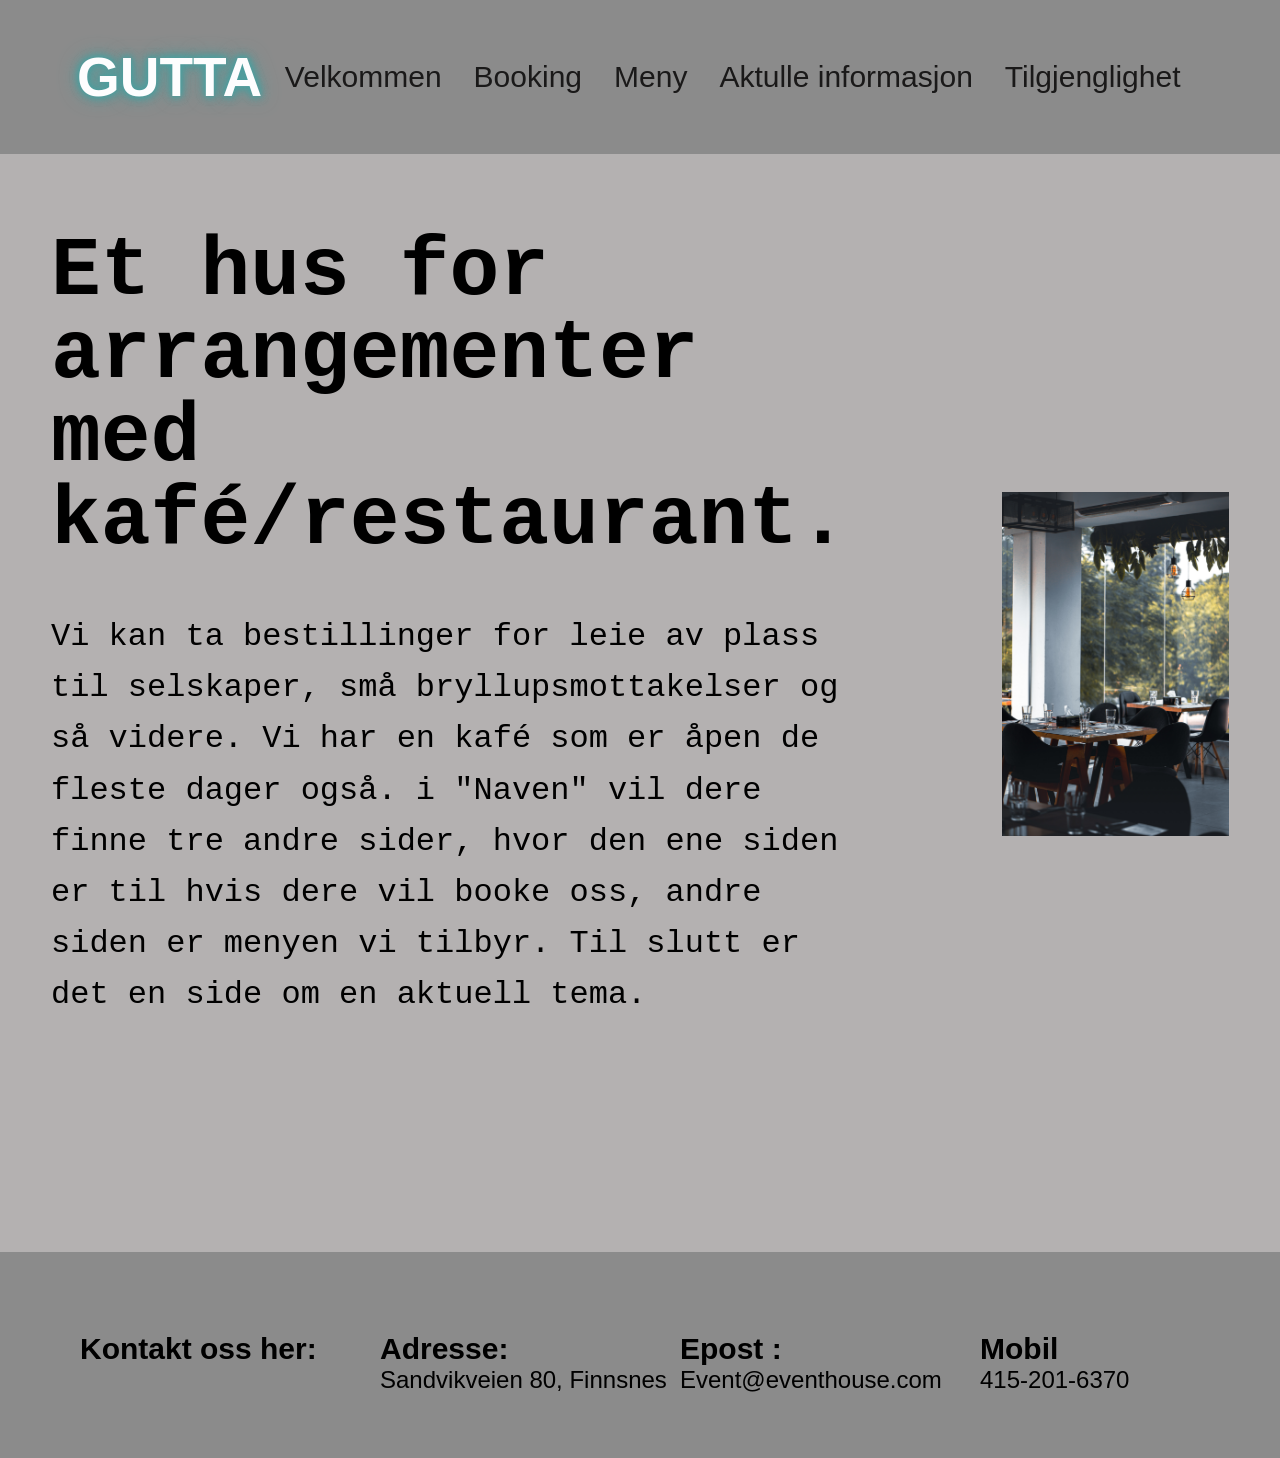
==== index.html @ 12390c13 "boop" ====
<html lang="no">
<head>
    <meta charset="UTF-8">
    <meta http-equiv="X-UA-Compatible" content="IE=edge">
    <meta name="viewport" content="width=device-width, initial-scale=1.0">
    <link rel="stylesheet" href="CSS/index.css">    
  
    <title>Event og caffe </title>
</head>
<body>
      <!-- NAV  start-->

    <header class="header">

          <p class="logo" id="logo" target="#">GUTTA</p>
        

        <nav class="navBar">
          <ul class="nav">
            <input type="checkbox" id="checkbox_toggle" />
            <label for="checkbox_toggle" class="knapp">&#9776;</label>
            <div class="nav-list">
              <li><a tabindex="0" class="nav-link" href="index.html">Velkommen</a></li>
              <li><a tabindex="0" class="nav-link" href="Booking.html">Booking</a></li>
              <li><a tabindex="0" class="nav-link" href="meny.html">Meny</a></li>
              <li><a tabindex="0" class="nav-link" href="aktuellinformasjon.html">Aktulle informasjon</a></li>
              <li><a tabindex="0" class="nav-link" href="tilgjenglighet.html">Tilgjenglighet</a></li>
            </div>
          </ul>
        </nav>

     <!-- NAV slutt-->

   <main>
      <!--
       Forklaring av siden
      -->
    
    </header>
    <section class="Velkommen-seksjon">
        <div class="info">
          <div class="info-boks">
            <h1 class="første-oversikt">
                Et hus for arrangementer med kafé/restaurant.
            </h1>
            <p class="info-tekst">
                Vi kan ta bestillinger for leie av plass til selskaper, små
                bryllupsmottakelser og så videre. Vi har en kafé som er åpen de fleste dager også.
                i "Naven" vil dere finne tre andre sider, hvor den ene siden er til hvis dere vil
                booke oss, andre siden er menyen vi tilbyr. Til slutt er det en side om en aktuell tema. 
            </p>
          </div>
          <div class="info-bilde-box">
            <img src="bilder/resturantBilde.jpg"  class="info-bilde"
              alt="Bilde av en resturant, hvor du kan se bildet av to bord med stoler"/>
          </div>
        </div>
      </section>
    </main>
     <!---->

   <!--    Footer Start    -->
    <footer class="footer">
        <div class="footer-container">
            <div class="footer-tekst">
                <p>
                      Kontakt oss her:
                </p>
             
        
            </div>
            <div>
                <p class="adresse-kolonne">
                    Adresse: 
                </p>
                <a class="footer-link" href="https://www.google.com/maps/place/Sandvikveien+80,+9300+Finnsnes/@69.234415,18.0194622,17z/data=!3m1!4b1!4m6!3m5!1s0x45db46e97626eec7:0x40d2653f2d24101a!8m2!3d69.2344151!4d18.0239469!16s%2Fg%2F11c26gy6r1">
                  Sandvikveien 80, Finnsnes
                </a>

            </div>
            <div>

                <p class="epost-kolonne">Epost : </p>
                <a class="footer-link" href="mailto:Eventhouse@eventhouse.com"
                >Event@eventhouse.com</a
              >

            </div>
           
            <div>
                <p class="mobil-kolonne">Mobil</p>
                <a class="footer-link" href="tel:415-201-6370">415-201-6370</a
                    >
            </div>

        </div>
    </footer>
    <script>
      var logoEl = document.getElementById("logo");

      logoEl.addEventListener("click", start);

      function start() {
        location.href = "index.html";
      }

    </script>
     <!--    Footer Slutt   -->
</body>
</html>
---- CSS/index.css ----
* {
    padding: 0;
    margin: 0;
    box-sizing: border-box;
    font-family: Arial, Helvetica, sans-serif;
  }


  /**************************/
  /* Nav */
  /**************************/
  .header {
    justify-content: space-between;
    align-items: center;
    display: flex;
    background-color: #8b8b8b;
    height: 154px;
    padding: 0 77px;
  }
  
  .logo {
    font-size: 55px;
    font-weight: 650;
    color: #fdfdfe;
    text-shadow: 0px 0px 5px #4c9e9e, 0px 0px 10px #4c9e9e, 0px 0px 10px #4c9e9e,
    0px 0px 20px #4c9e9e;
  }

  .logo:hover {
    cursor:pointer;
    letter-spacing: 2.4px;
    transition: 0.2s;
  }
  

  .nav a, li {
    color: rgb(26, 25, 25);
    list-style: none;
   text-decoration: none;
   }
   
   .nav-list {
    display: flex;
    gap: 8px;
    font-size: 30px ;
   }
   .nav-list li:hover {
    background-color: #4c9e9e;
    text-decoration: underline black;
    border-radius: 4px;
   
   }
   .nav-list li {
    padding: 6px 12px;
   }
   .knapp, #checkbox_toggle{
     display: none;
     font-size: 34px;
   }
  

/***********************/
/* Tekstrelatert**********/
/****h1, h2, a, 
klasse til h2 og p ***/
.første-oversikt {
  font-size: 83px;
  line-height: 1;
  margin-bottom: 48px;
  font-weight: 600;
  color: rgb(0, 0, 0);
  font-family: monospace;
}
.info-tekst{
  font-size: 32px;
  line-height: 1.6;
  font-family: monospace;
}
.footer-tekst, .adresse-kolonne, .epost-kolonne, .mobil-kolonne{
  font-weight: bold;
  font-size: 30px;
}

.copyright {
  font-size: 12px;
}
  
  /****************/
  /*Layout*/
  /*********************/

  
.velkommen-seksjon {
    background-color: #b4b1b1;
    padding: 77px 0 154px 0;
  }

  .meny-seksjon {
    background-color: #b4b1b1;
    padding: 77px 0 154px 0;
    margin-top: 100px;
    margin-bottom: 300px;
  }
  
  .info {
    max-width: 2080px;
    margin: 0 auto;
    padding: 0 51px;
    display: grid;
    grid-template-columns: 1fr 1fr;
    gap: 154px;
    align-items: center;
  }
  
  .info-tekst{
    margin-bottom: 4.8rem;
  }
  
  .info-bilde{
    width: 100%;
  }
 


/**************************/
/* Footer */
/**************************/

.footer{
    padding: 80px 0 64px 80px;
    border-top: 1px solid #b4b1b1; ;
   background-color: #8b8b8b;
}

.footer-link {
  color:black;
  text-decoration: none;

}

.footer-container{
    display: grid;
    grid-template-columns: repeat(4,1fr)

}
.footer-container {
    font-size: 1.5rem;
    
}

/*****************/
/*Tablets*********/
@media(max-width:940px){
 
/*****Naven*******/
 
  
  .nav-list{ 
    display:none;
    position: absolute;
    background-color: #b4b1b1;
    right: 0;
    left: 0;
    text-align: center;
    padding: 19px 0;
    
   }
   .nav-list li:hover {
    display: inline-block;
    background-color:#489696;
   }
   .nav-list li + li {
    margin-top: 16px;
   }
   input[type=checkbox]:checked ~ .nav-list{
    display: block;
   }
   .knapp{
    display: block;
   }




 /******Velkomen siden******/
 .info-tekst{
    margin-bottom: 0;
 }
 .info{
    padding: 16px 48px;
    grid-template-columns: 1fr;
 }
 .info-bilde{
    align-items: center;
    padding-left: 50px;
    width: 80%;
 }
 
 .første-oversikt{
    font-size: 64px;
    margin-bottom: 32px;
    margin-top: 48px;
 }

 /****Footer*****/
 .footer{
    padding: 10px 0 15px 10px;
}

.footer-tekst, .adresse-kolonne, .epost-kolonne, .mobil-kolonne{
  font-size: 25px;
}


/**********Mobil**************/
@media (max-width: 480px) {

  .info-tekst{
    font-size: 24px;
    padding: 20px,20px;
   }
   .første-oversikt{
     font-size: 48px;
   
  }
 

  .footer-container{
    display: grid;
    grid-template-columns: 1fr;
}

.footer-container p{
  font-size: 24px;
  padding-bottom: 16px;
  padding-top: 8px;
}


}

}
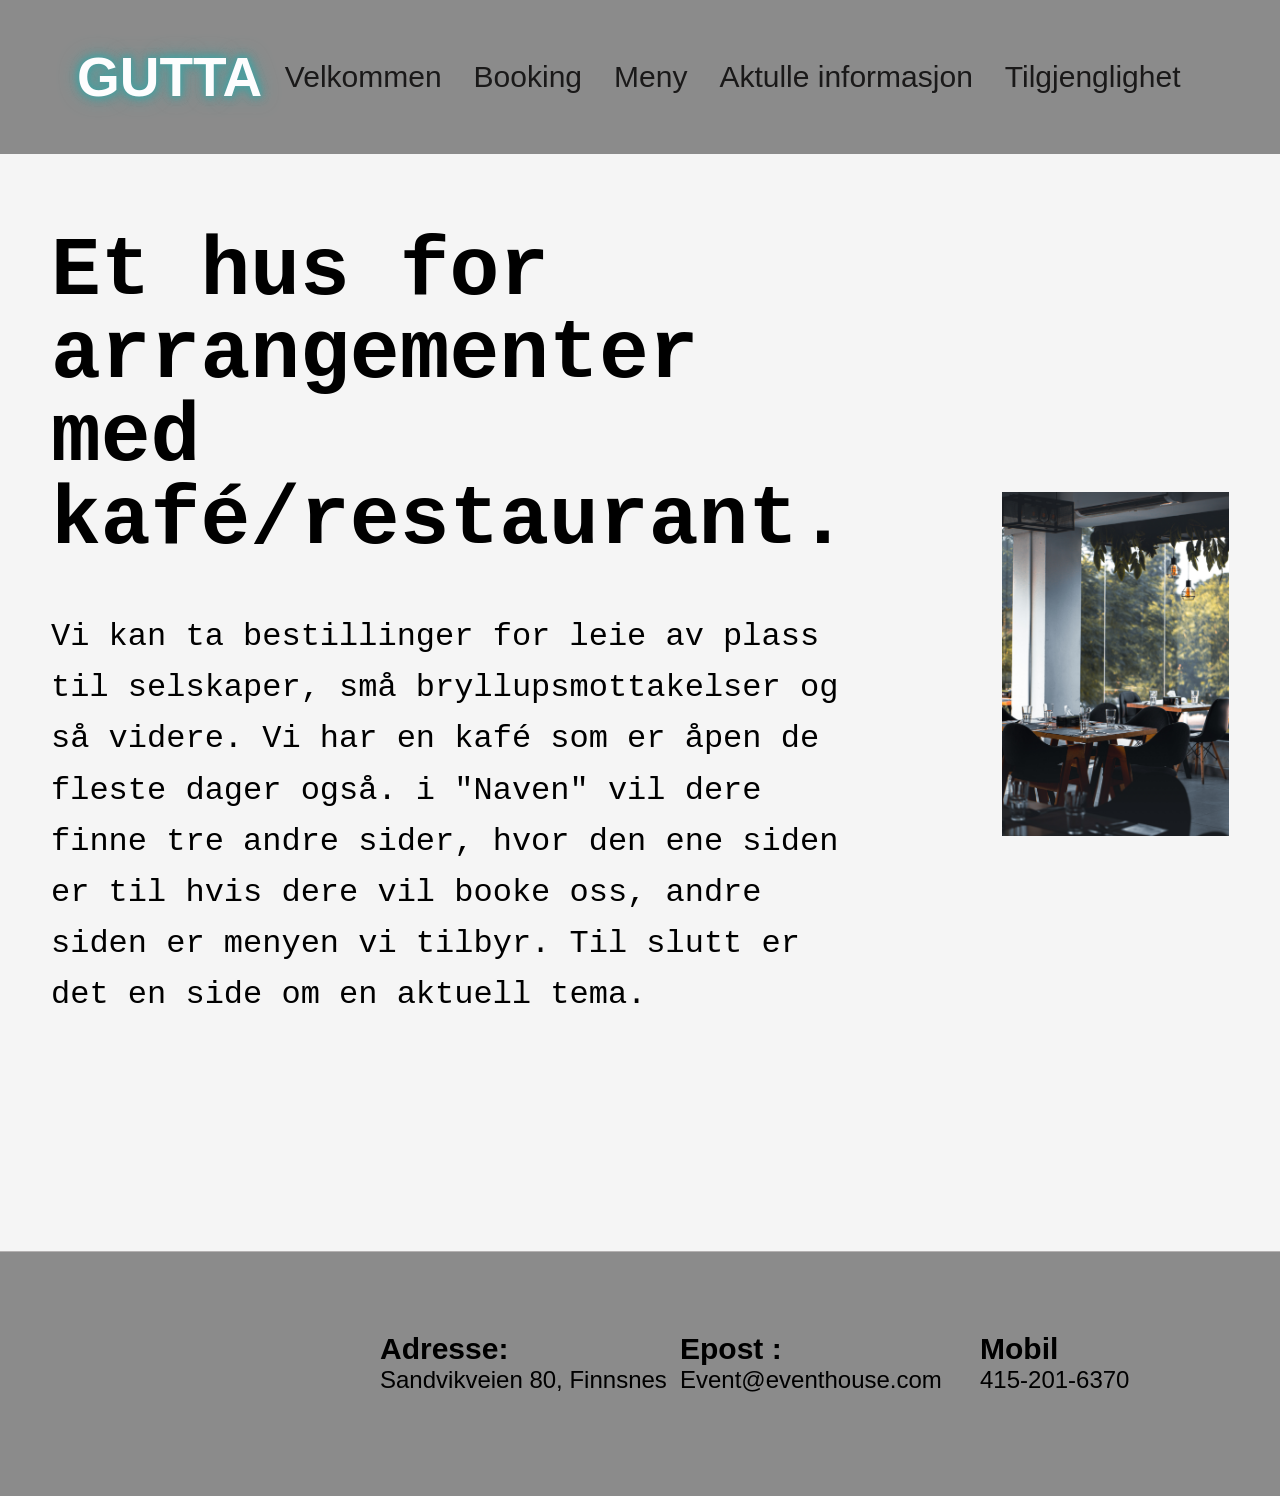
==== commit 87ac1532: "hm" ====
--- a/index.html
+++ b/index.html
@@ -63,11 +63,8 @@
     <footer class="footer">
         <div class="footer-container">
             <div class="footer-tekst">
-                <p>
-                      Kontakt oss her:
-                </p>
-             
-        
+              <iframe width="300" height="100" id="gmap_canvas" src="https://maps.google.com/maps?q=Sandvikveien%2080,%209300&t=&z=13&ie=UTF8&iwloc=&output=embed" frameborder="0" scrolling="no" marginheight="0" marginwidth="0">
+              </iframe>
             </div>
             <div>
                 <p class="adresse-kolonne">
--- a/CSS/index.css
+++ b/CSS/index.css
@@ -92,12 +92,12 @@
 
   
 .velkommen-seksjon {
-    background-color: #b4b1b1;
+    background-color: whitesmoke;
     padding: 77px 0 154px 0;
   }
 
   .meny-seksjon {
-    background-color: #b4b1b1;
+    background-color: whitesmoke;
     padding: 77px 0 154px 0;
     margin-top: 100px;
     margin-bottom: 300px;
@@ -154,7 +154,10 @@
 @media(max-width:940px){
  
 /*****Naven*******/
- 
+  
+.nav {
+  min-width: auto;
+}
   
   .nav-list{ 
     display:none;
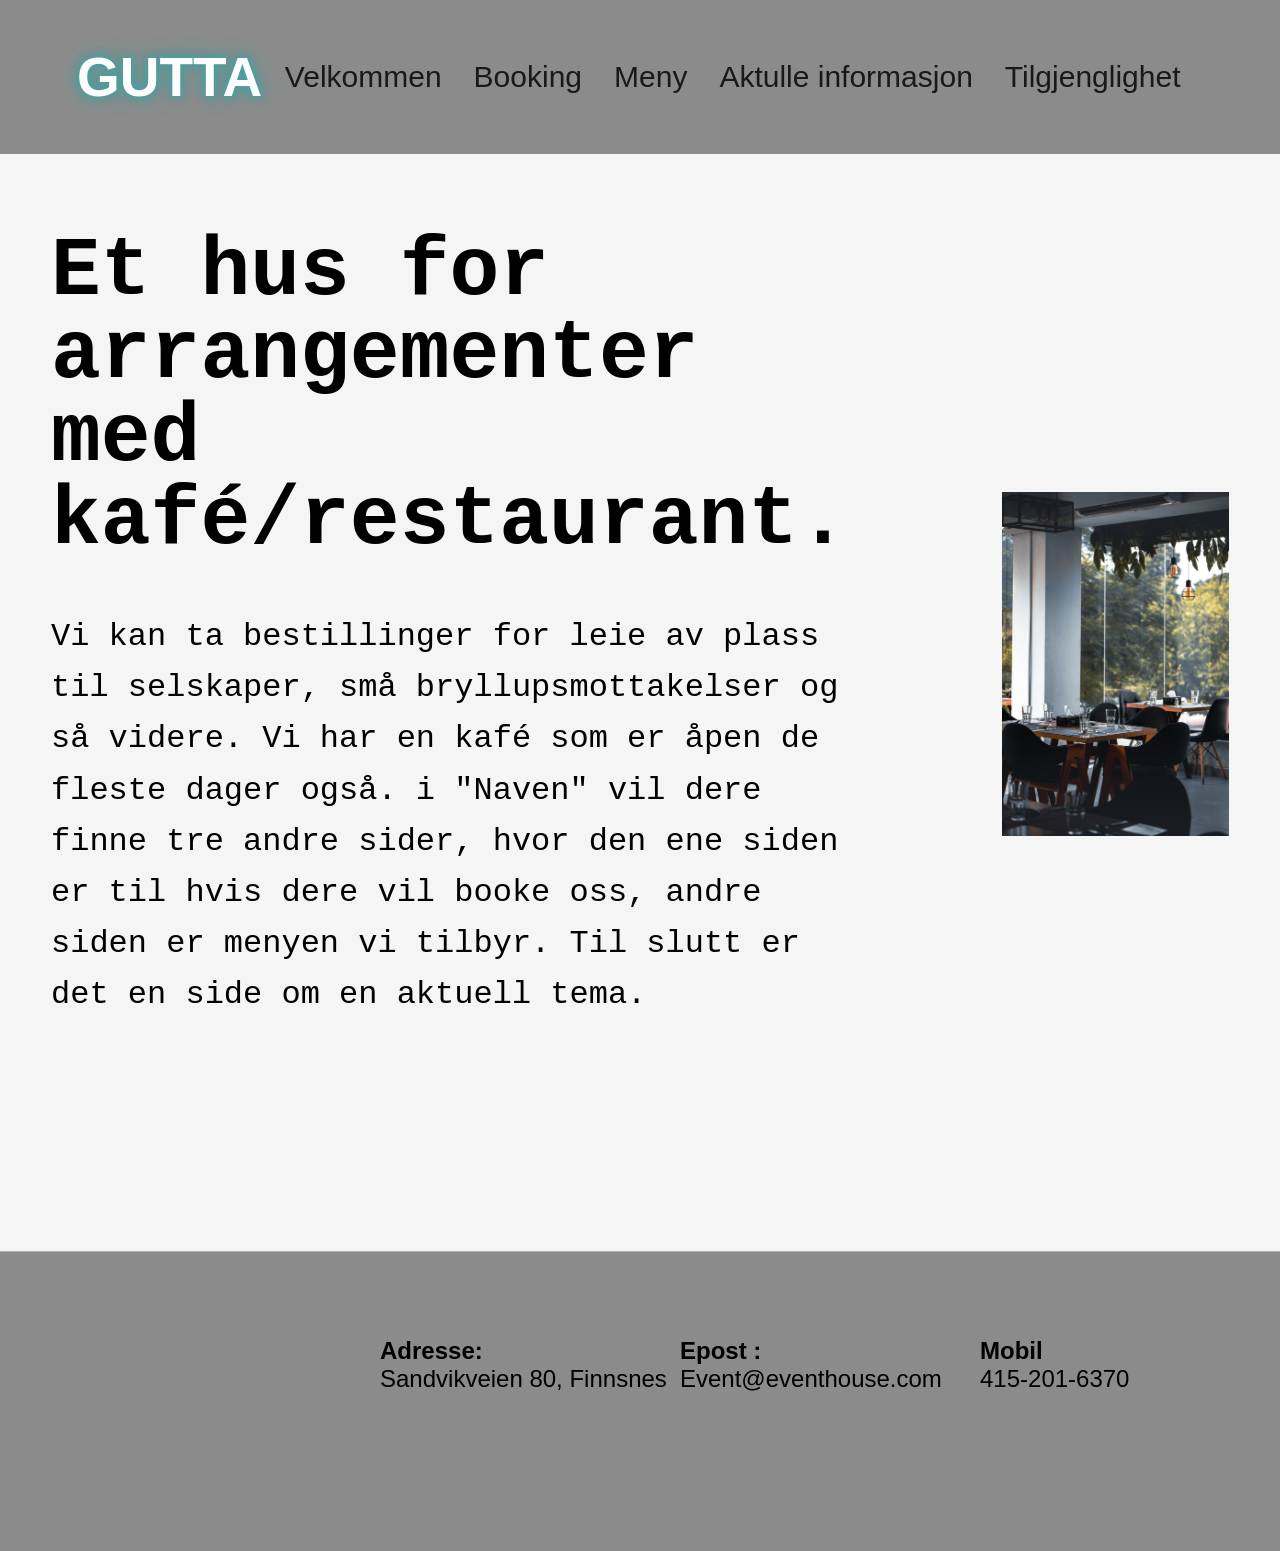
==== commit 84f2080c: "bruh" ====
--- a/index.html
+++ b/index.html
@@ -63,7 +63,7 @@
     <footer class="footer">
         <div class="footer-container">
             <div class="footer-tekst">
-              <iframe width="300" height="100" id="gmap_canvas" src="https://maps.google.com/maps?q=Sandvikveien%2080,%209300&t=&z=13&ie=UTF8&iwloc=&output=embed" frameborder="0" scrolling="no" marginheight="0" marginwidth="0">
+              <iframe width="300" height="150" id="gmap_canvas" src="https://maps.google.com/maps?q=Sandvikveien%2080,%209300&t=&z=13&ie=UTF8&iwloc=&output=embed" frameborder="0" scrolling="no" marginheight="0" marginwidth="0">
               </iframe>
             </div>
             <div>
--- a/CSS/index.css
+++ b/CSS/index.css
@@ -79,7 +79,8 @@
 }
 .footer-tekst, .adresse-kolonne, .epost-kolonne, .mobil-kolonne{
   font-weight: bold;
-  font-size: 30px;
+  font-size: 24px;
+  margin-top: 5px;
 }
 
 .copyright {
@@ -145,7 +146,7 @@
 
 }
 .footer-container {
-    font-size: 1.5rem;
+    font-size: 24px;
     
 }
 
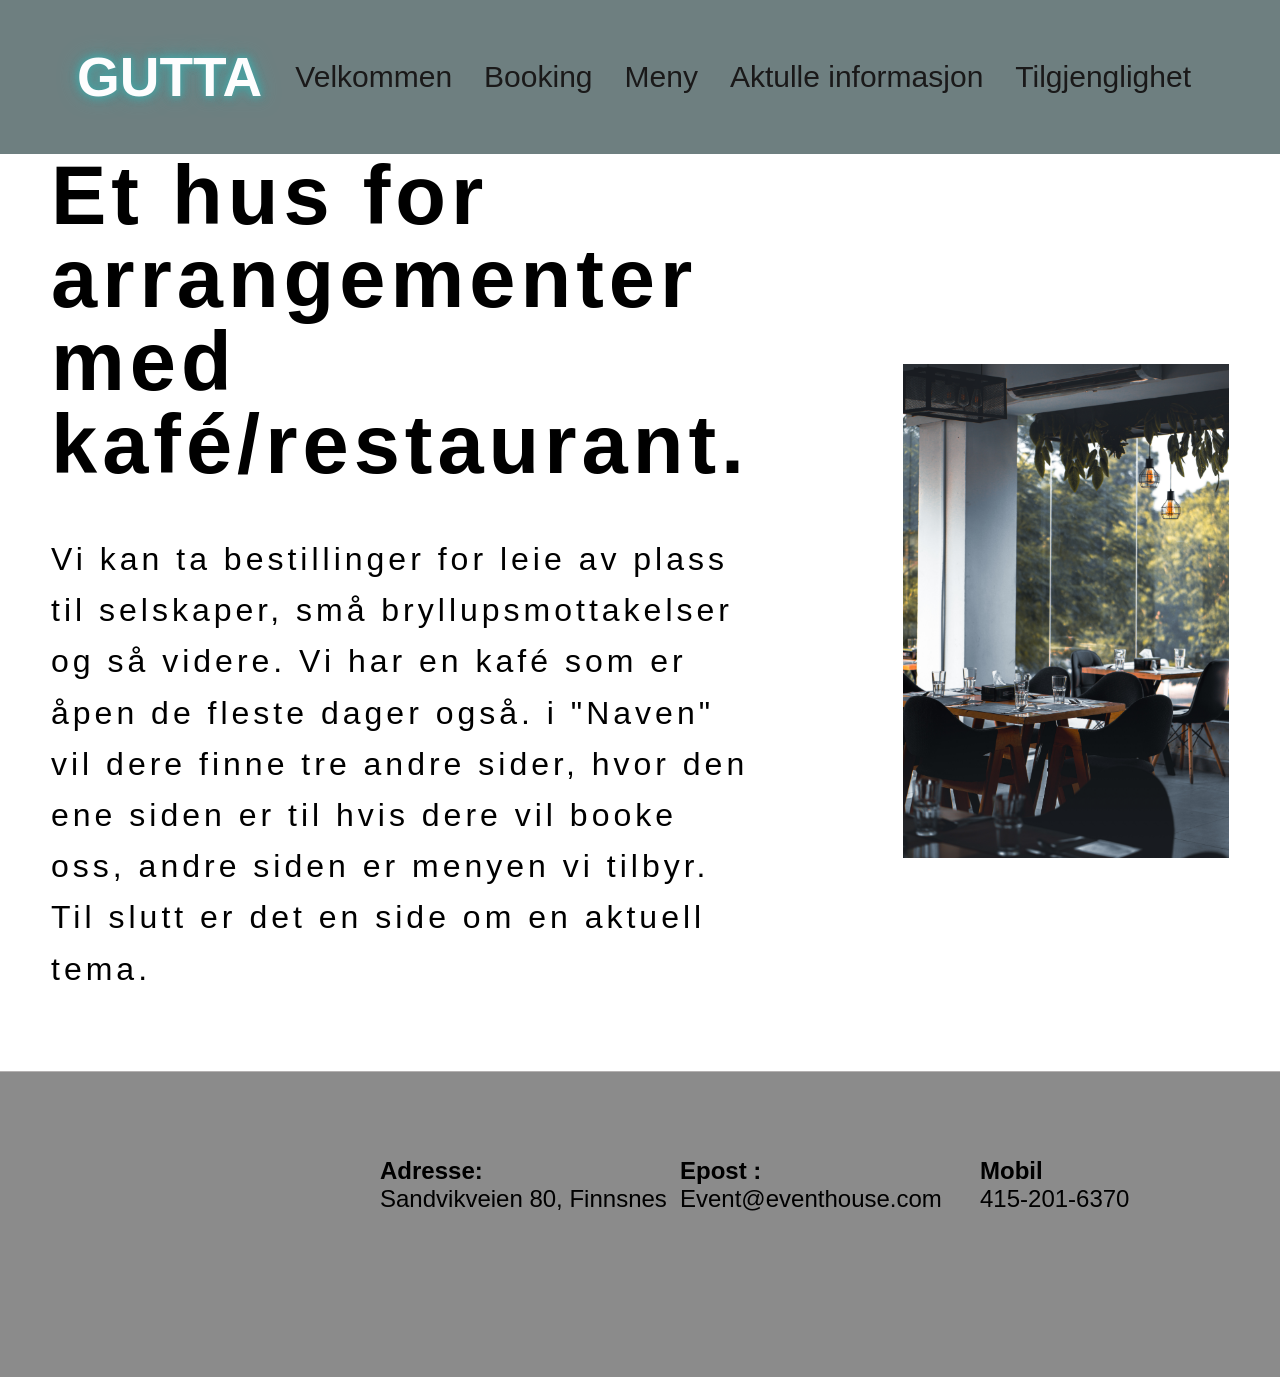
==== commit 9b3c47cf: "fikset på navbaren til index siden" ====
--- a/index.html
+++ b/index.html
@@ -1,3 +1,4 @@
+<!DOCTYPE html>
 <html lang="no">
 <head>
     <meta charset="UTF-8">
@@ -10,25 +11,25 @@
 <body>
       <!-- NAV  start-->
 
+  
     <header class="header">
-
-          <p class="logo" id="logo" target="#">GUTTA</p>
-        
-
-        <nav class="navBar">
-          <ul class="nav">
-            <input type="checkbox" id="checkbox_toggle" />
-            <label for="checkbox_toggle" class="knapp">&#9776;</label>
-            <div class="nav-list">
-              <li><a tabindex="0" class="nav-link" href="index.html">Velkommen</a></li>
-              <li><a tabindex="0" class="nav-link" href="Booking.html">Booking</a></li>
-              <li><a tabindex="0" class="nav-link" href="meny.html">Meny</a></li>
-              <li><a tabindex="0" class="nav-link" href="aktuellinformasjon.html">Aktulle informasjon</a></li>
-              <li><a tabindex="0" class="nav-link" href="tilgjenglighet.html">Tilgjenglighet</a></li>
-            </div>
-          </ul>
-        </nav>
-
+            <p class="logo" id="logo">GUTTA</p>
+            
+              <nav class="navBar">
+                  <ul class="nav">
+                    <input type="checkbox" id="checkbox_toggle" />
+                    <label for="checkbox_toggle" class="knapp">&#9776;</label>
+                    <div class="nav-list">
+                      <li><a  class="nav-link" href="index.html">Velkommen</a></li>
+                      <li><a class="nav-link" href="Booking.html">Booking</a></li>
+                      <li><a class="nav-link" href="meny.html">Meny</a></li>
+                      <li><a class="nav-link" href="aktuellinformasjon.html">Aktulle informasjon</a></li>
+                      <li><a class="nav-link" href="tilgjenglighet.html">Tilgjenglighet</a></li>
+                    </div>
+                  </ul>
+                </nav>
+          </header>
+      
      <!-- NAV slutt-->
 
    <main>
--- a/CSS/index.css
+++ b/CSS/index.css
@@ -14,7 +14,7 @@
     justify-content: space-between;
     align-items: center;
     display: flex;
-    background-color: #8b8b8b;
+    background-color:	#6e7f80;
     height: 154px;
     padding: 0 77px;
   }
@@ -46,8 +46,7 @@
     font-size: 30px ;
    }
    .nav-list li:hover {
-    background-color: #4c9e9e;
-    text-decoration: underline black;
+    background-color: 	#c0c5ce;
     border-radius: 4px;
    
    }
@@ -67,15 +66,16 @@
 .første-oversikt {
   font-size: 83px;
   line-height: 1;
+  letter-spacing: 5px;
   margin-bottom: 48px;
-  font-weight: 600;
-  color: rgb(0, 0, 0);
-  font-family: monospace;
+
+ 
 }
 .info-tekst{
   font-size: 32px;
   line-height: 1.6;
-  font-family: monospace;
+  letter-spacing: 4px;
+
 }
 .footer-tekst, .adresse-kolonne, .epost-kolonne, .mobil-kolonne{
   font-weight: bold;
@@ -163,7 +163,7 @@
   .nav-list{ 
     display:none;
     position: absolute;
-    background-color: #b4b1b1;
+    background-color:	#6e7f80;
     right: 0;
     left: 0;
     text-align: center;
@@ -222,7 +222,7 @@
 
   .info-tekst{
     font-size: 24px;
-    padding: 20px,20px;
+    padding: 20px 20px;
    }
    .første-oversikt{
      font-size: 48px;
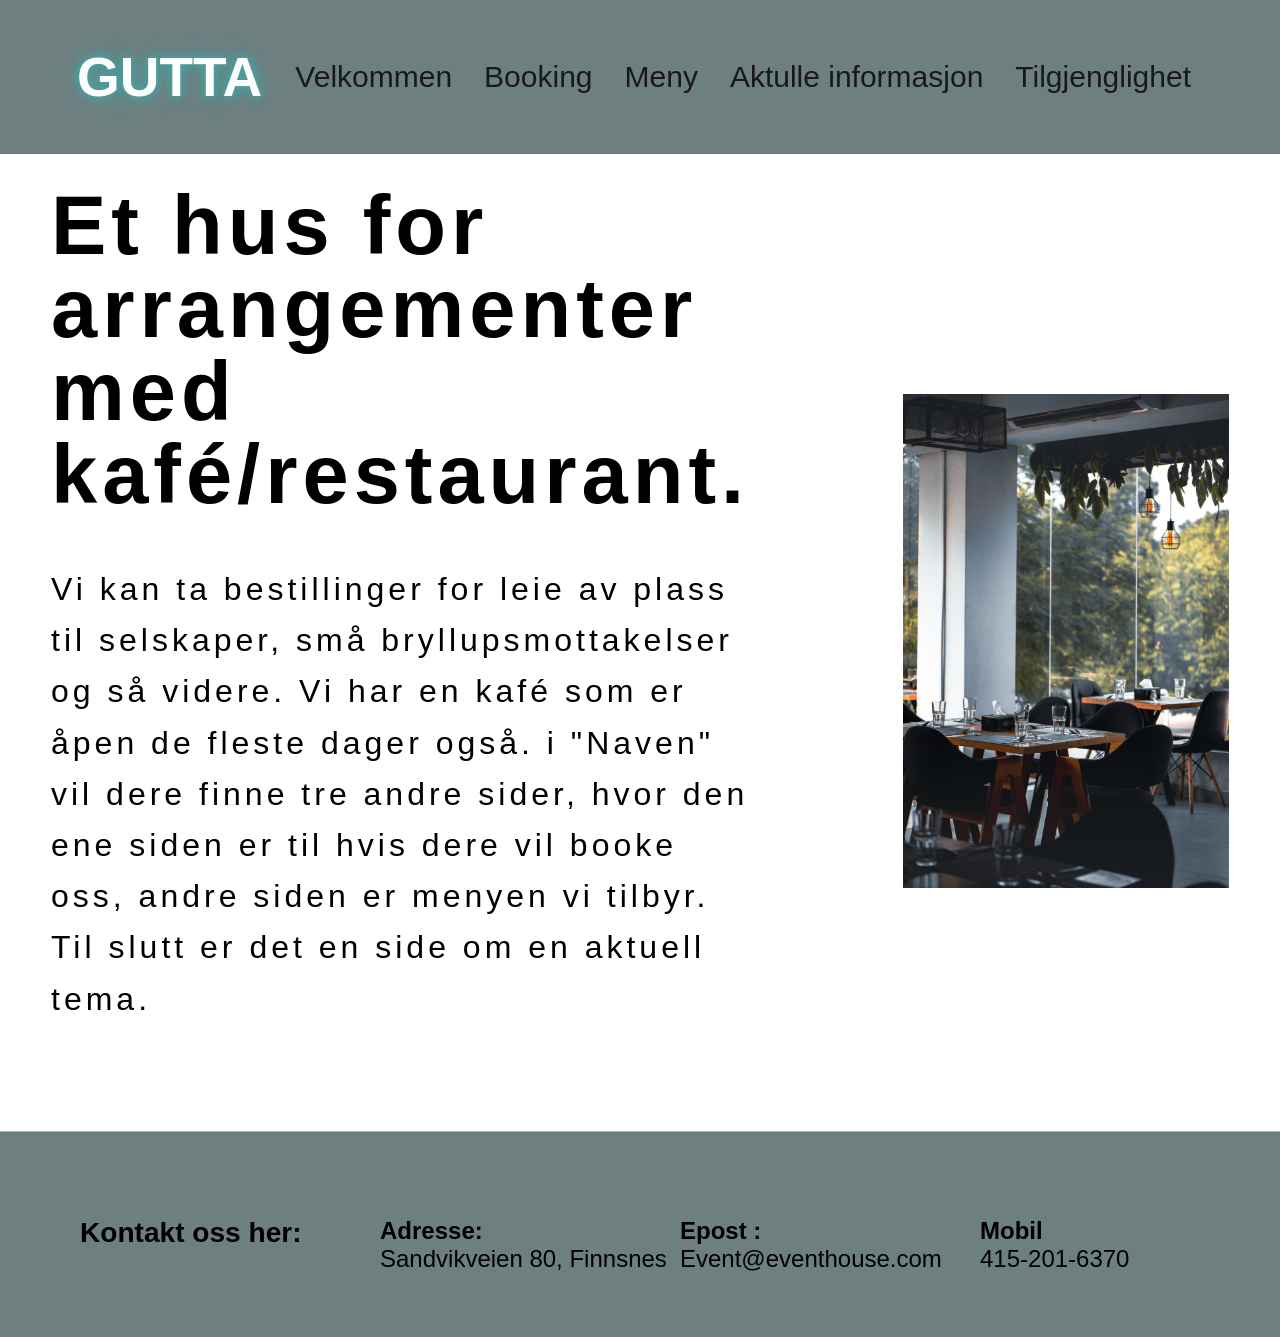
==== commit 4e5df466: "Siste endringer" ====
--- a/index.html
+++ b/index.html
@@ -15,19 +15,19 @@
     <header class="header">
             <p class="logo" id="logo">GUTTA</p>
             
-              <nav class="navBar">
-                  <ul class="nav">
-                    <input type="checkbox" id="checkbox_toggle" />
-                    <label for="checkbox_toggle" class="knapp">&#9776;</label>
-                    <div class="nav-list">
-                      <li><a  class="nav-link" href="index.html">Velkommen</a></li>
-                      <li><a class="nav-link" href="Booking.html">Booking</a></li>
-                      <li><a class="nav-link" href="meny.html">Meny</a></li>
-                      <li><a class="nav-link" href="aktuellinformasjon.html">Aktulle informasjon</a></li>
-                      <li><a class="nav-link" href="tilgjenglighet.html">Tilgjenglighet</a></li>
-                    </div>
-                  </ul>
-                </nav>
+            <nav class="navBar">
+              <ul class="nav">
+                <input type="checkbox" id="checkbox_toggle" />
+                <label for="checkbox_toggle" class="knapp">&#9776;</label>
+                <div class="nav-list">
+                  <li><a tabindex="0" class="nav-link" href="index.html">Velkommen</a></li>
+                  <li><a tabindex="0" class="nav-link" href="Booking.html">Booking</a></li>
+                  <li><a tabindex="0" class="nav-link" href="meny.html">Meny</a></li>
+                  <li><a tabindex="0" class="nav-link" href="aktuellinformasjon.html">Aktulle informasjon</a></li>
+                  <li><a tabindex="0" class="nav-link" href="tilgjenglighet.html">Tilgjenglighet</a></li>
+                </div>
+              </ul>
+          </nav>
           </header>
       
      <!-- NAV slutt-->
@@ -61,38 +61,43 @@
      <!---->
 
    <!--    Footer Start    -->
-    <footer class="footer">
-        <div class="footer-container">
-            <div class="footer-tekst">
-              <iframe width="300" height="150" id="gmap_canvas" src="https://maps.google.com/maps?q=Sandvikveien%2080,%209300&t=&z=13&ie=UTF8&iwloc=&output=embed" frameborder="0" scrolling="no" marginheight="0" marginwidth="0">
-              </iframe>
-            </div>
-            <div>
-                <p class="adresse-kolonne">
-                    Adresse: 
-                </p>
-                <a class="footer-link" href="https://www.google.com/maps/place/Sandvikveien+80,+9300+Finnsnes/@69.234415,18.0194622,17z/data=!3m1!4b1!4m6!3m5!1s0x45db46e97626eec7:0x40d2653f2d24101a!8m2!3d69.2344151!4d18.0239469!16s%2Fg%2F11c26gy6r1">
-                  Sandvikveien 80, Finnsnes
-                </a>
-
-            </div>
-            <div>
-
-                <p class="epost-kolonne">Epost : </p>
-                <a class="footer-link" href="mailto:Eventhouse@eventhouse.com"
-                >Event@eventhouse.com</a
-              >
-
-            </div>
-           
-            <div>
-                <p class="mobil-kolonne">Mobil</p>
-                <a class="footer-link" href="tel:415-201-6370">415-201-6370</a
-                    >
-            </div>
+    
+   <footer class="footer">
+    <div class="footer-container">
+        <div class="footer-tekst">
+            <h3>Kontakt oss her:</h3>
+        </div>
+        <div>
+            <h3 class="adresse-kolonne">
+                Adresse: 
+            </h3>
+            <a class="footer-link" href="https://www.google.com/maps/place/Sandvikveien+80,+9300+Finnsnes/@69.234415,18.0194622,17z/data=!3m1!4b1!4m6!3m5!1s0x45db46e97626eec7:0x40d2653f2d24101a!8m2!3d69.2344151!4d18.0239469!16s%2Fg%2F11c26gy6r1">
+              Sandvikveien 80, Finnsnes
+            </a>
 
         </div>
-    </footer>
+        <div>
+
+            <h3 class="epost-kolonne">Epost : </h3>
+            <a class="footer-link" href="mailto:Eventhouse@eventhouse.com"
+            >Event@eventhouse.com</a
+          >
+
+        </div>
+       
+        <div>
+            <h3 class="mobil-kolonne">Mobil</h3>
+            <a class="footer-link" href="tel:415-201-6370">415-201-6370</a
+                >
+        </div>
+
+    </div>
+  
+  
+
+
+
+</footer>
     <script>
       var logoEl = document.getElementById("logo");
 
--- a/CSS/index.css
+++ b/CSS/index.css
@@ -106,7 +106,7 @@
   
   .info {
     max-width: 2080px;
-    margin: 0 auto;
+    margin: 30px auto;
     padding: 0 51px;
     display: grid;
     grid-template-columns: 1fr 1fr;
@@ -131,7 +131,7 @@
 .footer{
     padding: 80px 0 64px 80px;
     border-top: 1px solid #b4b1b1; ;
-   background-color: #8b8b8b;
+   background-color: 	#6e7f80;
 }
 
 .footer-link {
@@ -212,10 +212,13 @@
     padding: 10px 0 15px 10px;
 }
 
+
 .footer-tekst, .adresse-kolonne, .epost-kolonne, .mobil-kolonne{
-  font-size: 25px;
-}
-
+  font-size: 20px;
+}
+a{
+  font-size: 17px;
+}
 
 /**********Mobil**************/
 @media (max-width: 480px) {
@@ -231,9 +234,9 @@
  
 
   .footer-container{
-    display: grid;
-    grid-template-columns: 1fr;
-}
+
+    grid-template-columns: repeat(1,1fr)
+  }
 
 .footer-container p{
   font-size: 24px;
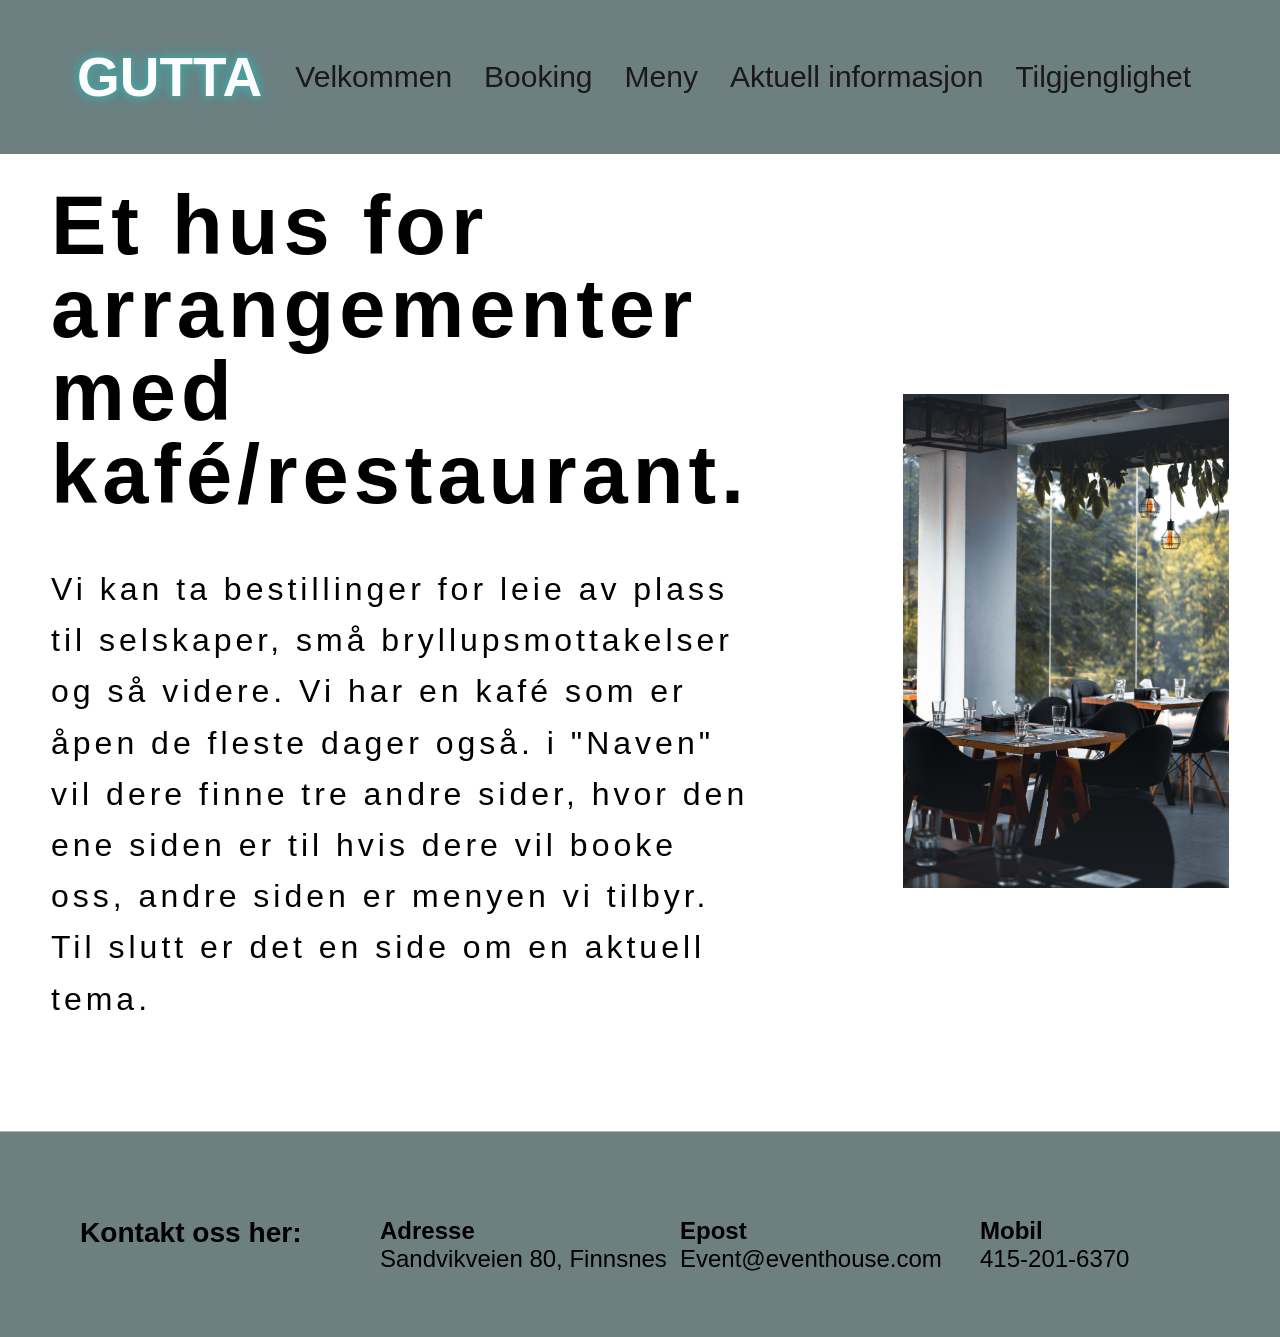
==== commit fa237684: "boop" ====
--- a/index.html
+++ b/index.html
@@ -23,7 +23,7 @@
                   <li><a tabindex="0" class="nav-link" href="index.html">Velkommen</a></li>
                   <li><a tabindex="0" class="nav-link" href="Booking.html">Booking</a></li>
                   <li><a tabindex="0" class="nav-link" href="meny.html">Meny</a></li>
-                  <li><a tabindex="0" class="nav-link" href="aktuellinformasjon.html">Aktulle informasjon</a></li>
+                  <li><a tabindex="0" class="nav-link" href="aktuellinformasjon.html">Aktuell informasjon</a></li>
                   <li><a tabindex="0" class="nav-link" href="tilgjenglighet.html">Tilgjenglighet</a></li>
                 </div>
               </ul>
@@ -69,7 +69,7 @@
         </div>
         <div>
             <h3 class="adresse-kolonne">
-                Adresse: 
+                Adresse 
             </h3>
             <a class="footer-link" href="https://www.google.com/maps/place/Sandvikveien+80,+9300+Finnsnes/@69.234415,18.0194622,17z/data=!3m1!4b1!4m6!3m5!1s0x45db46e97626eec7:0x40d2653f2d24101a!8m2!3d69.2344151!4d18.0239469!16s%2Fg%2F11c26gy6r1">
               Sandvikveien 80, Finnsnes
@@ -78,7 +78,7 @@
         </div>
         <div>
 
-            <h3 class="epost-kolonne">Epost : </h3>
+            <h3 class="epost-kolonne">Epost </h3>
             <a class="footer-link" href="mailto:Eventhouse@eventhouse.com"
             >Event@eventhouse.com</a
           >
--- a/CSS/index.css
+++ b/CSS/index.css
@@ -130,29 +130,29 @@
 
 .footer{
     padding: 80px 0 64px 80px;
-    border-top: 1px solid #b4b1b1; ;
-   background-color: 	#6e7f80;
+    border-top: 1px solid #b4b1b1; 
+    background-color:#6e7f80;
+    margin-top:5px;
 }
 
 .footer-link {
   color:black;
   text-decoration: none;
-
 }
 
 .footer-container{
     display: grid;
-    grid-template-columns: repeat(4,1fr)
+    grid-template-columns: repeat(4,1fr);
 
 }
 .footer-container {
     font-size: 24px;
-    
 }
 
 /*****************/
+
 /*Tablets*********/
-@media(max-width:940px){
+@media(max-width:940px) {
  
 /*****Naven*******/
   
@@ -168,11 +168,12 @@
     left: 0;
     text-align: center;
     padding: 19px 0;
+  
     
    }
    .nav-list li:hover {
     display: inline-block;
-    background-color:#489696;
+    background-color:#c0c5ce;
    }
    .nav-list li + li {
     margin-top: 16px;
@@ -183,11 +184,14 @@
    .knapp{
     display: block;
    }
-
-
-
-
- /******Velkomen siden******/
+   .nav-link{
+    font-size: 30px;
+   }
+
+
+
+
+ /******Velkomest-siden******/
  .info-tekst{
     margin-bottom: 0;
  }
